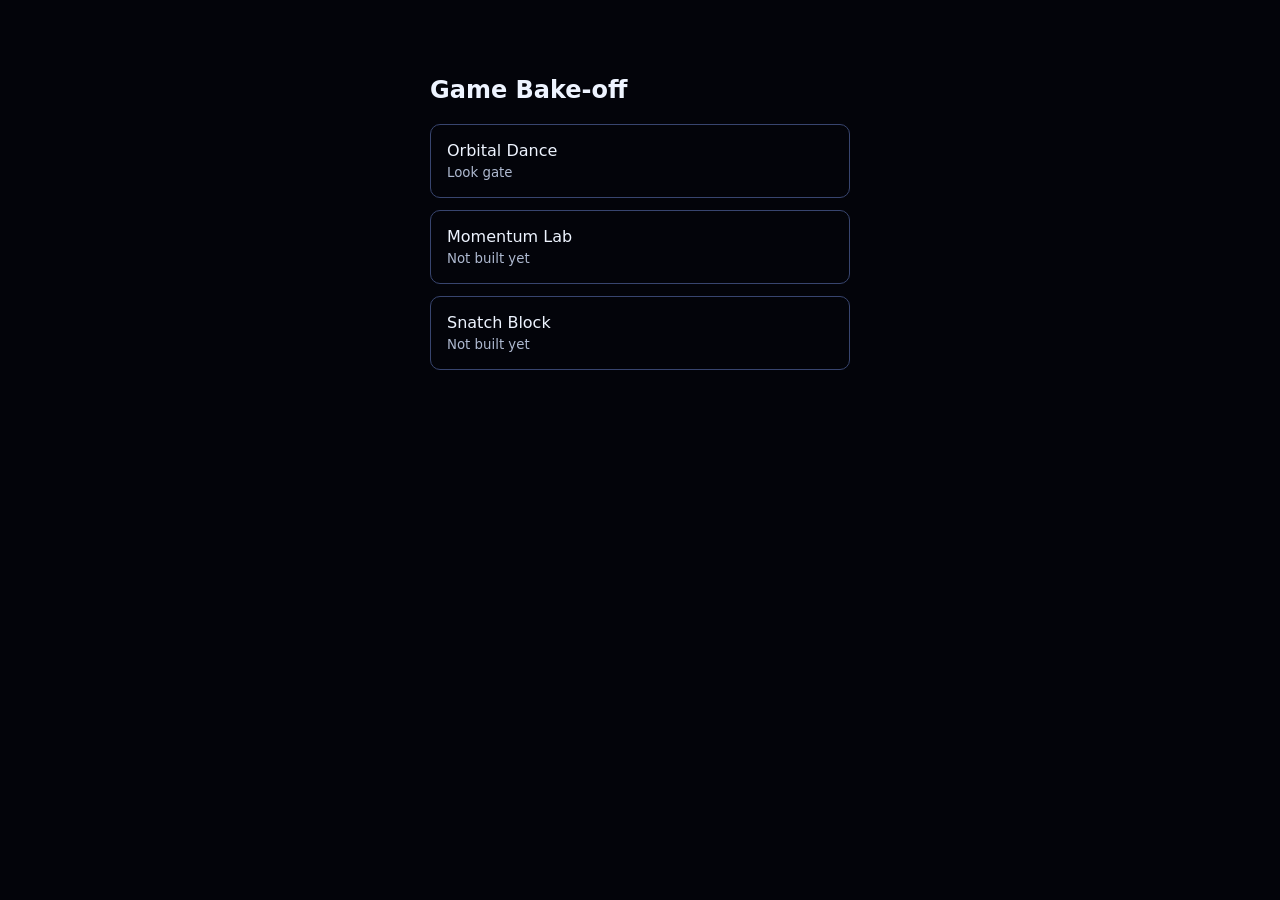
==== index.html @ 1235e22d "Add bake-off site index and game folders Co-Authored-By: Claude Opus 5.5 <noreply@anthropic.com>" ====
<!doctype html><html lang="en-GB"><meta charset="utf-8"><meta name="viewport" content="width=device-width,initial-scale=1,viewport-fit=cover"><title>Game Bake-off</title>
<style>:root{color-scheme:dark}body{margin:0;background:#03040A;color:#EEF4FF;font:16px/1.5 system-ui,sans-serif}main{max-width:420px;margin:auto;padding:56px 20px}h1{font-size:24px}a{display:block;min-height:44px;margin:12px 0;padding:14px 16px;border:1px solid #38456f;border-radius:10px;color:inherit;text-decoration:none}small{display:block;color:#AEB9D0}</style>
<main><h1>Game Bake-off</h1>
<a href="orbital/">Orbital Dance<small>Look gate</small></a>
<a href="momentum/">Momentum Lab<small>Not built yet</small></a>
<a href="snatch/">Snatch Block<small>Not built yet</small></a></main></html>
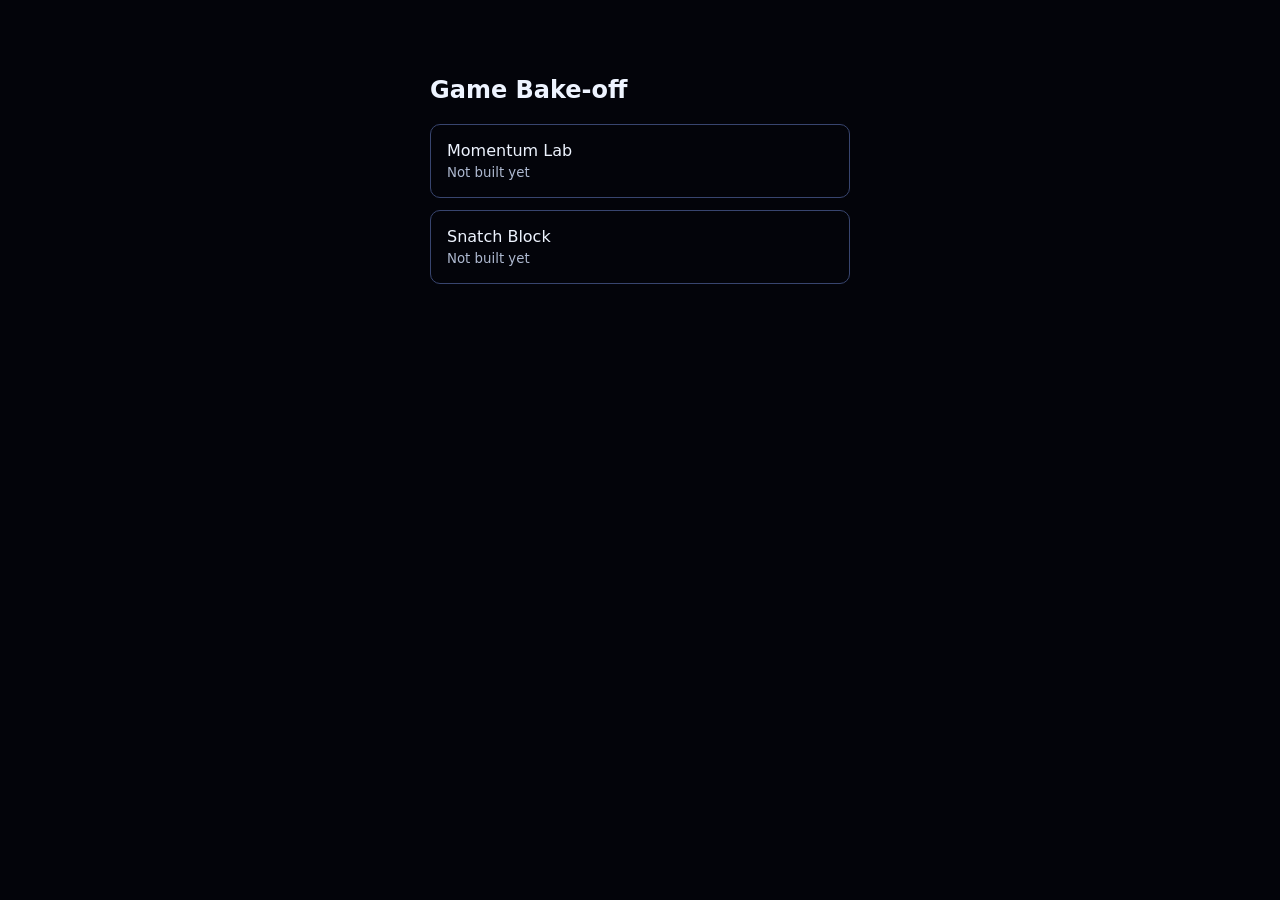
==== commit 072ce4d4: "Remove Orbital Dance: concept rejected Co-Authored-By: Claude Opus 5.5 <noreply@anthropic.com>" ====
--- a/index.html
+++ b/index.html
@@ -1,6 +1,5 @@
 <!doctype html><html lang="en-GB"><meta charset="utf-8"><meta name="viewport" content="width=device-width,initial-scale=1,viewport-fit=cover"><title>Game Bake-off</title>
 <style>:root{color-scheme:dark}body{margin:0;background:#03040A;color:#EEF4FF;font:16px/1.5 system-ui,sans-serif}main{max-width:420px;margin:auto;padding:56px 20px}h1{font-size:24px}a{display:block;min-height:44px;margin:12px 0;padding:14px 16px;border:1px solid #38456f;border-radius:10px;color:inherit;text-decoration:none}small{display:block;color:#AEB9D0}</style>
 <main><h1>Game Bake-off</h1>
-<a href="orbital/">Orbital Dance<small>Look gate</small></a>
 <a href="momentum/">Momentum Lab<small>Not built yet</small></a>
 <a href="snatch/">Snatch Block<small>Not built yet</small></a></main></html>
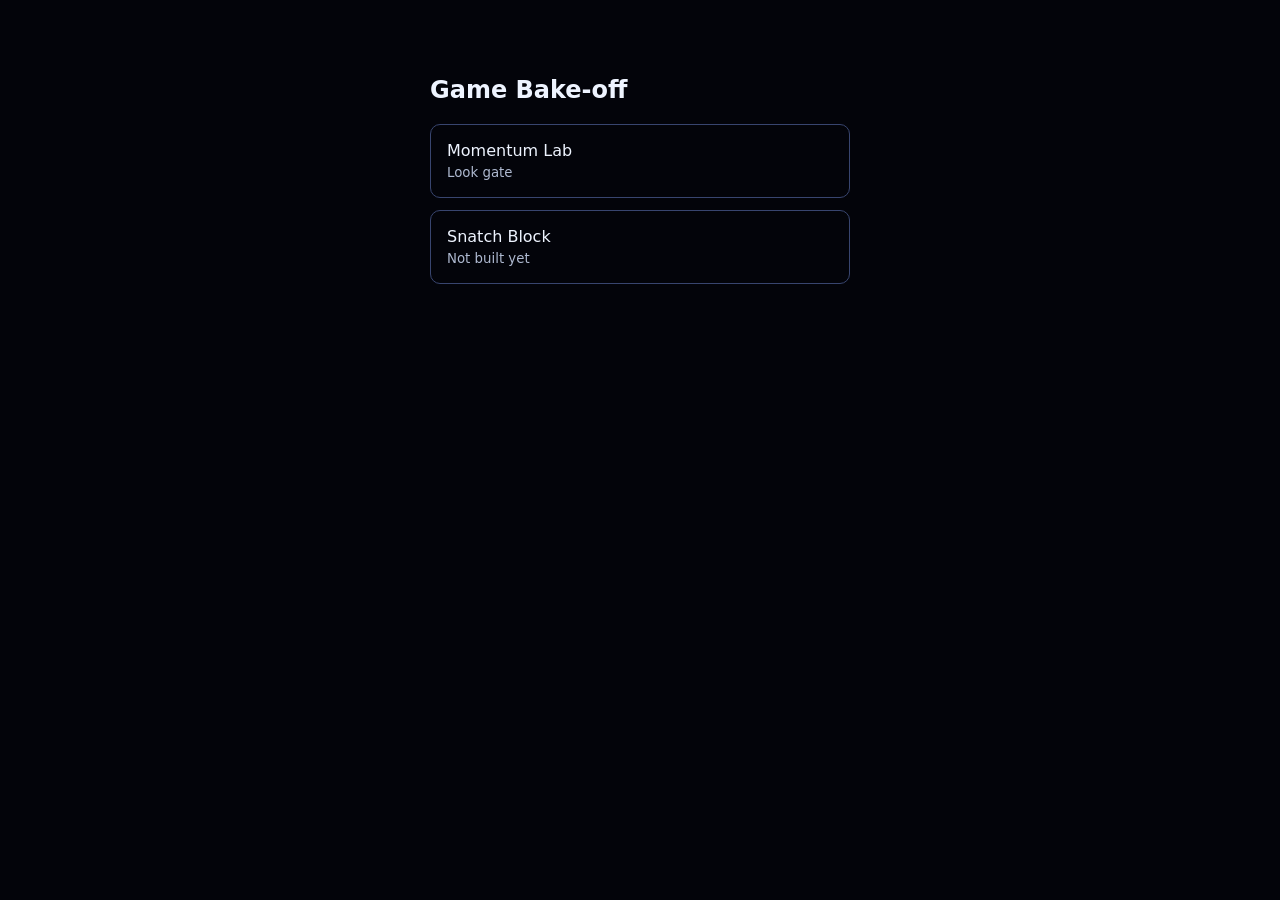
==== commit 11fae299: "Add Momentum Lab look gate: two musical look tests with CC0 assets Co-Authored-By: Claude Opus 5.5 <" ====
--- a/index.html
+++ b/index.html
@@ -1,5 +1,5 @@
 <!doctype html><html lang="en-GB"><meta charset="utf-8"><meta name="viewport" content="width=device-width,initial-scale=1,viewport-fit=cover"><title>Game Bake-off</title>
 <style>:root{color-scheme:dark}body{margin:0;background:#03040A;color:#EEF4FF;font:16px/1.5 system-ui,sans-serif}main{max-width:420px;margin:auto;padding:56px 20px}h1{font-size:24px}a{display:block;min-height:44px;margin:12px 0;padding:14px 16px;border:1px solid #38456f;border-radius:10px;color:inherit;text-decoration:none}small{display:block;color:#AEB9D0}</style>
 <main><h1>Game Bake-off</h1>
-<a href="momentum/">Momentum Lab<small>Not built yet</small></a>
+<a href="momentum/">Momentum Lab<small>Look gate</small></a>
 <a href="snatch/">Snatch Block<small>Not built yet</small></a></main></html>
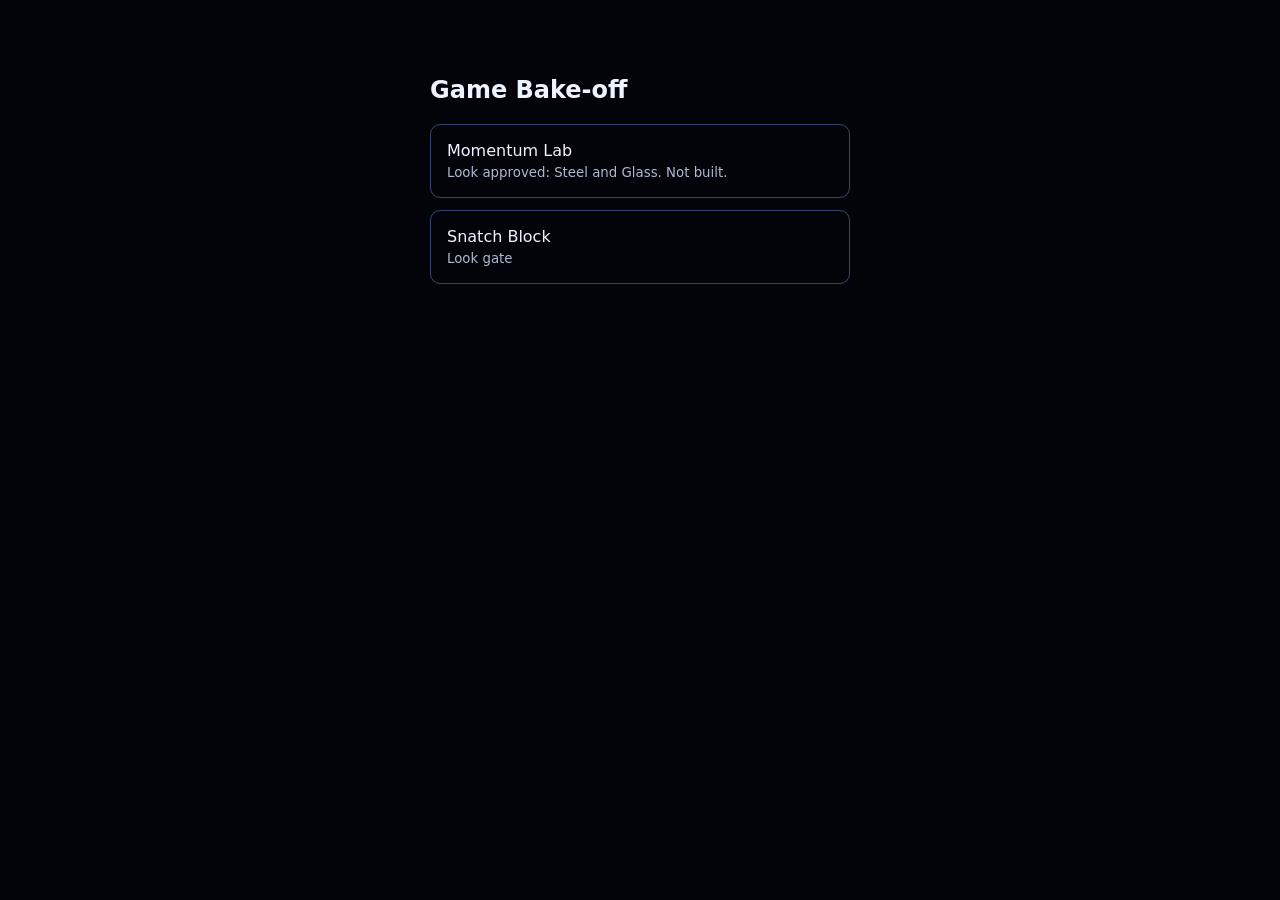
==== commit 1e3ddbbd: "Add Snatch Block look gate; record approved Momentum Lab look (no game builds) Co-Authored-By: Claud" ====
--- a/index.html
+++ b/index.html
@@ -1,5 +1,5 @@
 <!doctype html><html lang="en-GB"><meta charset="utf-8"><meta name="viewport" content="width=device-width,initial-scale=1,viewport-fit=cover"><title>Game Bake-off</title>
 <style>:root{color-scheme:dark}body{margin:0;background:#03040A;color:#EEF4FF;font:16px/1.5 system-ui,sans-serif}main{max-width:420px;margin:auto;padding:56px 20px}h1{font-size:24px}a{display:block;min-height:44px;margin:12px 0;padding:14px 16px;border:1px solid #38456f;border-radius:10px;color:inherit;text-decoration:none}small{display:block;color:#AEB9D0}</style>
 <main><h1>Game Bake-off</h1>
-<a href="momentum/">Momentum Lab<small>Look gate</small></a>
-<a href="snatch/">Snatch Block<small>Not built yet</small></a></main></html>
+<a href="momentum/">Momentum Lab<small>Look approved: Steel and Glass. Not built.</small></a>
+<a href="snatch/">Snatch Block<small>Look gate</small></a></main></html>
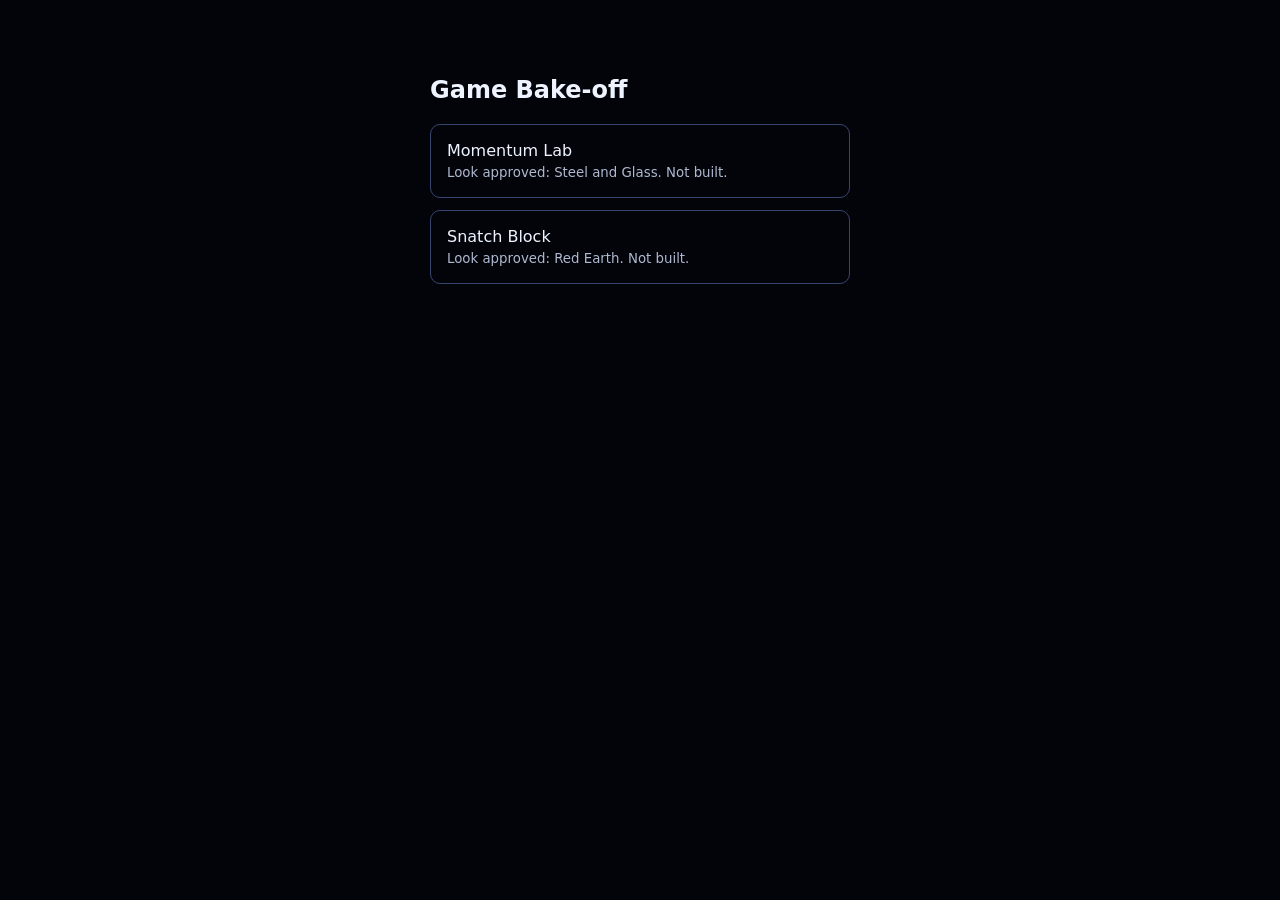
==== commit d1143aef: "Lock Red Earth and Steel and Glass designs; correct Snatch Block rigging and markings Co-Authored-By" ====
--- a/index.html
+++ b/index.html
@@ -2,4 +2,4 @@
 <style>:root{color-scheme:dark}body{margin:0;background:#03040A;color:#EEF4FF;font:16px/1.5 system-ui,sans-serif}main{max-width:420px;margin:auto;padding:56px 20px}h1{font-size:24px}a{display:block;min-height:44px;margin:12px 0;padding:14px 16px;border:1px solid #38456f;border-radius:10px;color:inherit;text-decoration:none}small{display:block;color:#AEB9D0}</style>
 <main><h1>Game Bake-off</h1>
 <a href="momentum/">Momentum Lab<small>Look approved: Steel and Glass. Not built.</small></a>
-<a href="snatch/">Snatch Block<small>Look gate</small></a></main></html>
+<a href="snatch/">Snatch Block<small>Look approved: Red Earth. Not built.</small></a></main></html>
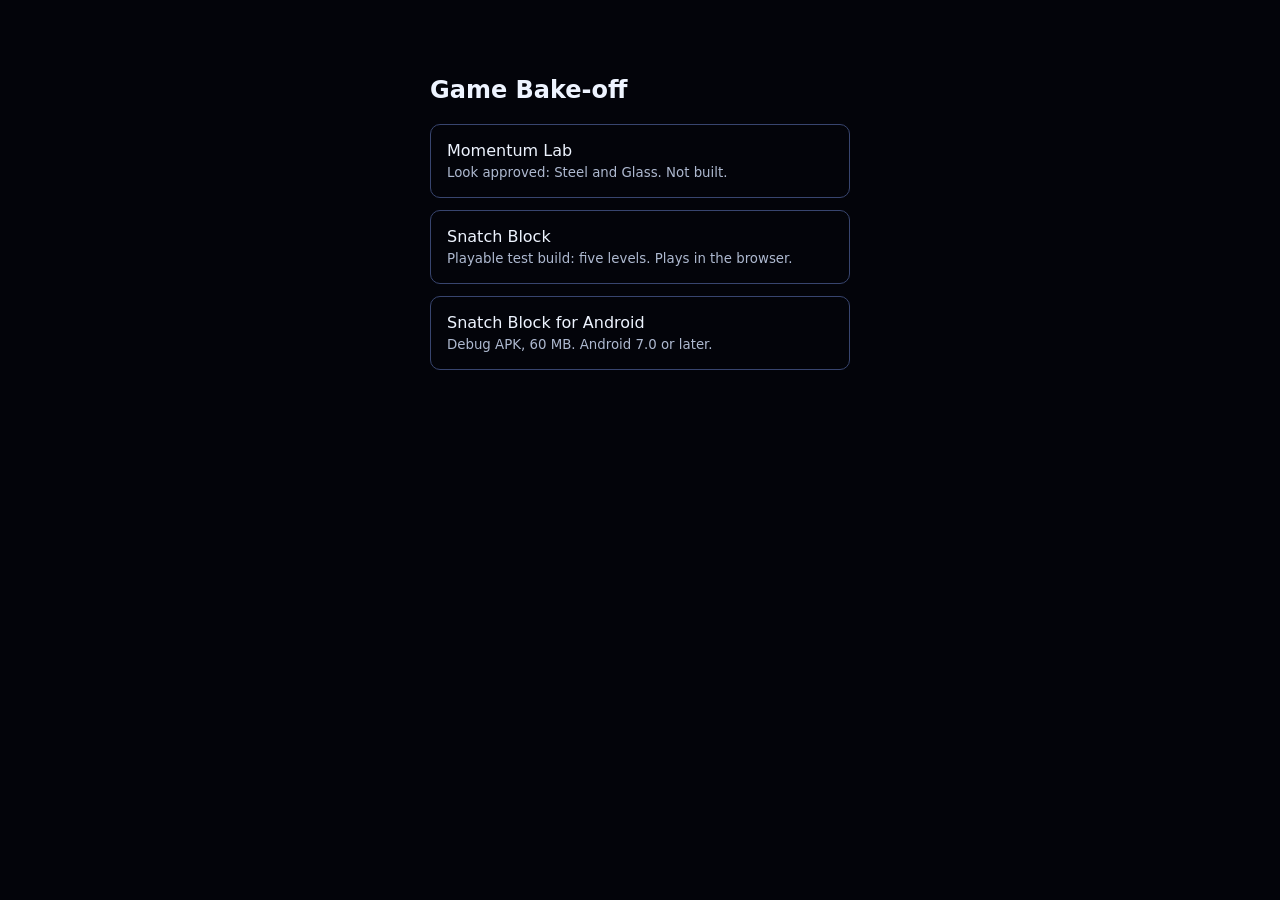
==== commit 9ceeb902: "Publish Snatch Block 0.2.0: five playable levels Root index now links the web build and the Android " ====
--- a/index.html
+++ b/index.html
@@ -2,4 +2,5 @@
 <style>:root{color-scheme:dark}body{margin:0;background:#03040A;color:#EEF4FF;font:16px/1.5 system-ui,sans-serif}main{max-width:420px;margin:auto;padding:56px 20px}h1{font-size:24px}a{display:block;min-height:44px;margin:12px 0;padding:14px 16px;border:1px solid #38456f;border-radius:10px;color:inherit;text-decoration:none}small{display:block;color:#AEB9D0}</style>
 <main><h1>Game Bake-off</h1>
 <a href="momentum/">Momentum Lab<small>Look approved: Steel and Glass. Not built.</small></a>
-<a href="snatch/">Snatch Block<small>Look approved: Red Earth. Not built.</small></a></main></html>
+<a href="snatch/">Snatch Block<small>Playable test build: five levels. Plays in the browser.</small></a>
+<a href="https://github.com/guffawer/bakeoff-site/releases/download/snatch-block-v0.2.0/snatch-block-0.2.0.apk">Snatch Block for Android<small>Debug APK, 60 MB. Android 7.0 or later.</small></a></main></html>
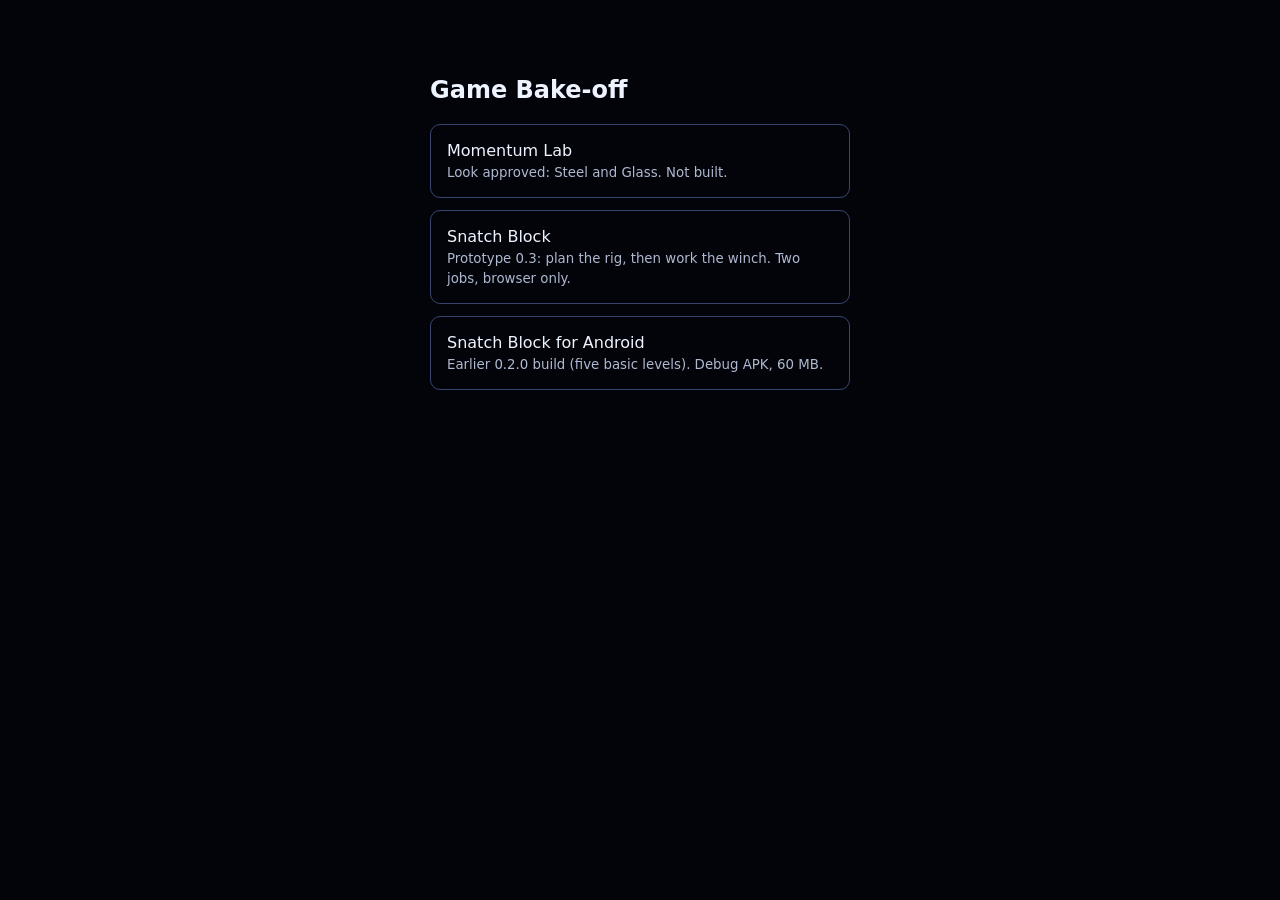
==== commit 72cb0abe: "Publish Snatch Block 0.3 prototype to the web (two jobs) The root index marks the APK as the earlier" ====
--- a/index.html
+++ b/index.html
@@ -2,5 +2,5 @@
 <style>:root{color-scheme:dark}body{margin:0;background:#03040A;color:#EEF4FF;font:16px/1.5 system-ui,sans-serif}main{max-width:420px;margin:auto;padding:56px 20px}h1{font-size:24px}a{display:block;min-height:44px;margin:12px 0;padding:14px 16px;border:1px solid #38456f;border-radius:10px;color:inherit;text-decoration:none}small{display:block;color:#AEB9D0}</style>
 <main><h1>Game Bake-off</h1>
 <a href="momentum/">Momentum Lab<small>Look approved: Steel and Glass. Not built.</small></a>
-<a href="snatch/">Snatch Block<small>Playable test build: five levels. Plays in the browser.</small></a>
-<a href="https://github.com/guffawer/bakeoff-site/releases/download/snatch-block-v0.2.0/snatch-block-0.2.0.apk">Snatch Block for Android<small>Debug APK, 60 MB. Android 7.0 or later.</small></a></main></html>
+<a href="snatch/">Snatch Block<small>Prototype 0.3: plan the rig, then work the winch. Two jobs, browser only.</small></a>
+<a href="https://github.com/guffawer/bakeoff-site/releases/download/snatch-block-v0.2.0/snatch-block-0.2.0.apk">Snatch Block for Android<small>Earlier 0.2.0 build (five basic levels). Debug APK, 60 MB.</small></a></main></html>
